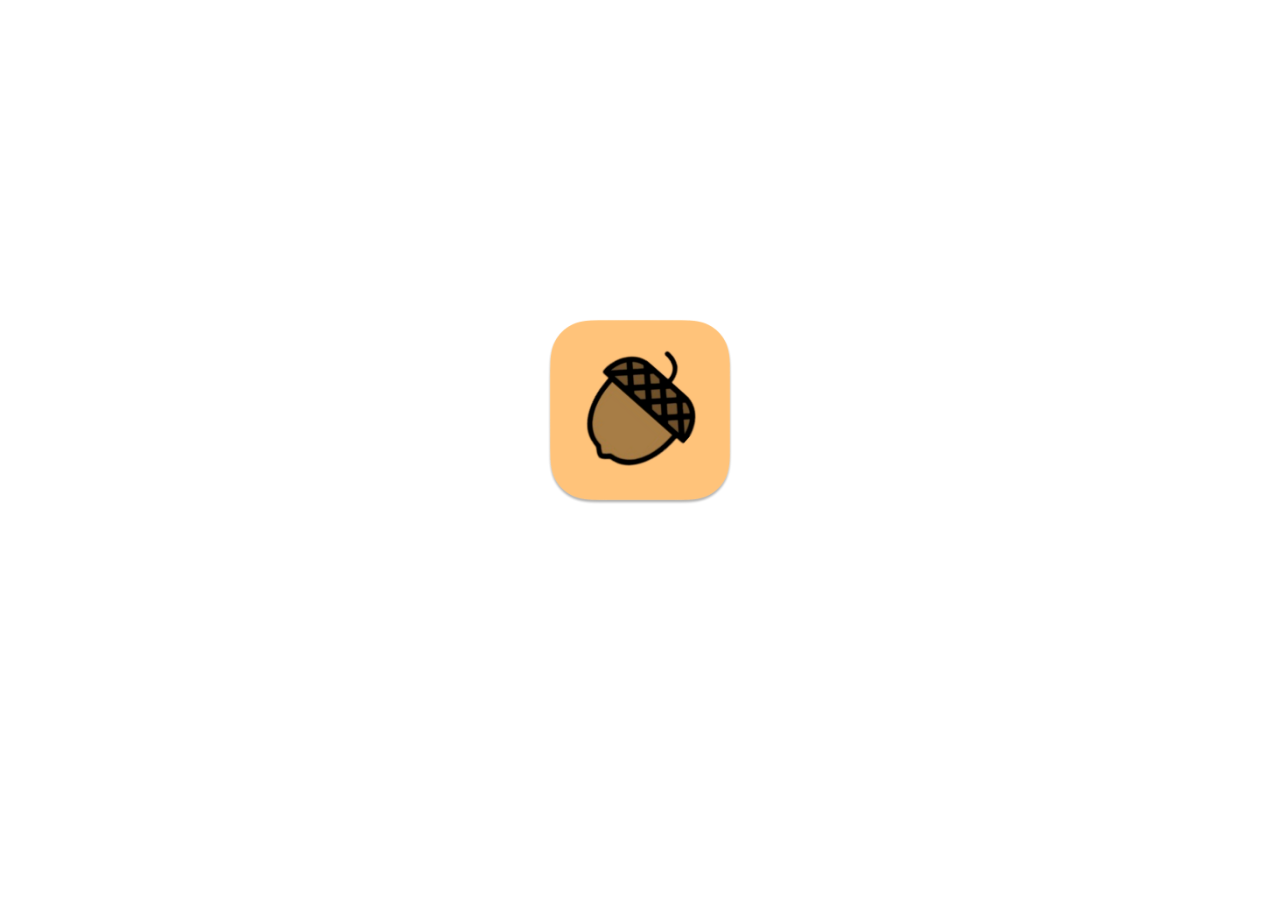
==== index.html @ cac00e10 "Add files via upload" ====
<!DOCTYPE html>
<html lang="en">
<head>
  <meta charset="UTF-8">
  <meta name="viewport" content="width=device-width, initial-scale=1.0">
  <title>Acorn Browser</title>
  <link rel="stylesheet" href="./styles/styles.css">
</head>
<body>
  <!-- Top Bar -->
  <div class="top-bar">
    <img src="./images/logo.png" alt="logo1">
    <ul>
      <li><a href="https://github.com/HOS-OS/Acorn/releases/latest/">Releases</a></li>
      <li><a href="./Download.html
">Download</a></li>
      <li><a href="https://github.com/HOS-OS/Acorn">GitHub</a></li>
      <!-- Add more links as needed -->
    </ul>
  </div>

  <!-- Main Content -->
  <div class="loadcontainer">
    <img id="logo" src="./images/logo.png"" alt="logo2">
  </div>
  

   <!-- Main Content -->
<div class="sitecontainer" id="additional-content">
  <img id="app" src="./images/app.png" alt="application">
  <div id="text-container">
    <h2>Acorn Browser</h2>
    <p>A fast, minimalist, and efficient browser.</p>
    <br><br>
    <a href="./Download.html" class="btn">Download Acorn Browser</a>
    
    <!-- New Section -->
    <div id="about-acorn">
      <p>Acorn Browser is a web browser that's created with Electron and styled with Tailwind CSS, based on Ninetails Browser.</p>
     </div>
    <!-- End of New Section -->
   
     </div>
     
</div>


  </div>
  
  <script src="./js/script.js"></script>
</body>
</html>
---- styles/styles.css ----
body {
  background-color: #418FAE;
  transition: background-color 2s ease;
  margin: 0;
  padding: 0;
  font-family: Arial, sans-serif;
}

.loadcontainer {
  display: flex;
  justify-content: center;
  align-items: center;
  height: calc(100vh - 80px); /* Adjusted to account for top bar height and additional padding */
}

#logo {
  max-width: 35%;
  height: auto;
  opacity: 1; /* Ensure logo is visible initially */
  transition: transform 2s ease, opacity 2s ease; /* Add opacity transition */
}

.top-bar {
  background-color: #f5f5f5;
  padding: 20px;
  display: flex;
  justify-content: space-between;
  align-items: center;
  position: fixed;
  top: 0;
  left: 0;
  right: 0;
  opacity: 0;
  transition: opacity 2s ease; /* Transition effect */
}

.top-bar img {
  max-height: 40px;
}

.top-bar ul {
  list-style: none;
  margin: 0;
  padding: 0;
  display: flex;
}

.top-bar li {
  margin-right: 20px;
}

.top-bar a {
  text-decoration: none;
  color: black;
  padding: 10px 15px;
  border-radius: 5px;
  transition: background-color 0.3s ease;
  font-size: 16px;
}

.top-bar a:hover {
  background-color: #e0e0e0;
}

.sitecontainer {
  opacity: 0; /* Initially hidden */
  text-align: center; /* Center-align text */
  position: fixed;
  top: 50%;
  left: 50%;
  transform: translate(-50%, -50%);
  transition: opacity 3s ease; /* Adjust the duration here (3s) */
}

#app {
  max-width: 100%;
  height: auto;
}

#text-container {
  margin-top: 20px;
}

#text-container h2 {
  margin-bottom: 10px;
  font-size: 40px;
}

#text-container p {
  font-size: 18px;
}

.btn {
  -webkit-border-radius: 10;
  -moz-border-radius: 10;
  border-radius: 10px;
  font-family: Arial;
  color: #ffffff;
  font-size: 21px;
  padding: 15px;
  background: #418FAE;
  text-decoration: none;
}

.btn:hover {
  background: #3cb0fd;
  text-decoration: none;
}


#about-acorn {
  margin-top: 40px;
}

#about-acorn h3 {
  font-size: 24px;
  /* Adjust text color as needed */
}

#about-acorn p {
  font-size: 18px;
}

.feature-section {
  margin-top: 40px;
  display: flex;
  align-items: center;
}

.feature-section h3 {
  font-size: 24px;
  color: #fff; /* Adjust text color as needed */
  flex: 1; /* Allow text to take available space */
}

.feature-section p {
  font-size: 18px;
  color: #fff; /* Adjust text color as needed */
  flex: 1; /* Allow text to take available space */
}

.feature-image {
  max-width: 300px; /* Adjust image size as needed */
  margin-left: 20px; /* Add spacing between text and image */
}
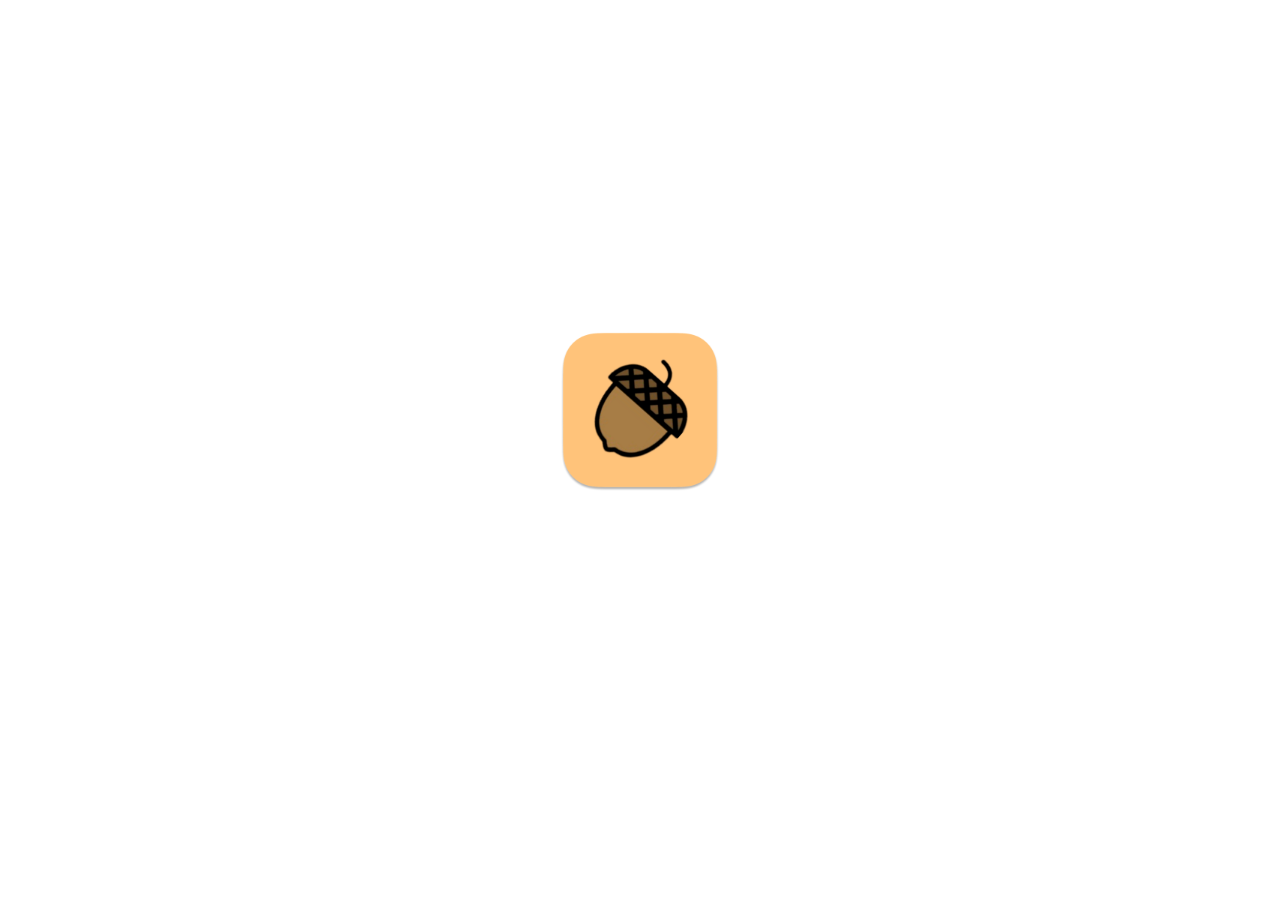
==== commit a9b727c8: "Update index.html" ====
--- a/index.html
+++ b/index.html
@@ -21,6 +21,7 @@
 
   <!-- Main Content -->
   <div class="loadcontainer">
+    <br></br>
     <img id="logo" src="./images/logo.png"" alt="logo2">
   </div>
   
--- a/styles/styles.css
+++ b/styles/styles.css
@@ -14,7 +14,7 @@
 }
 
 #logo {
-  max-width: 35%;
+  max-width: 30%;
   height: auto;
   opacity: 1; /* Ensure logo is visible initially */
   transition: transform 2s ease, opacity 2s ease; /* Add opacity transition */
